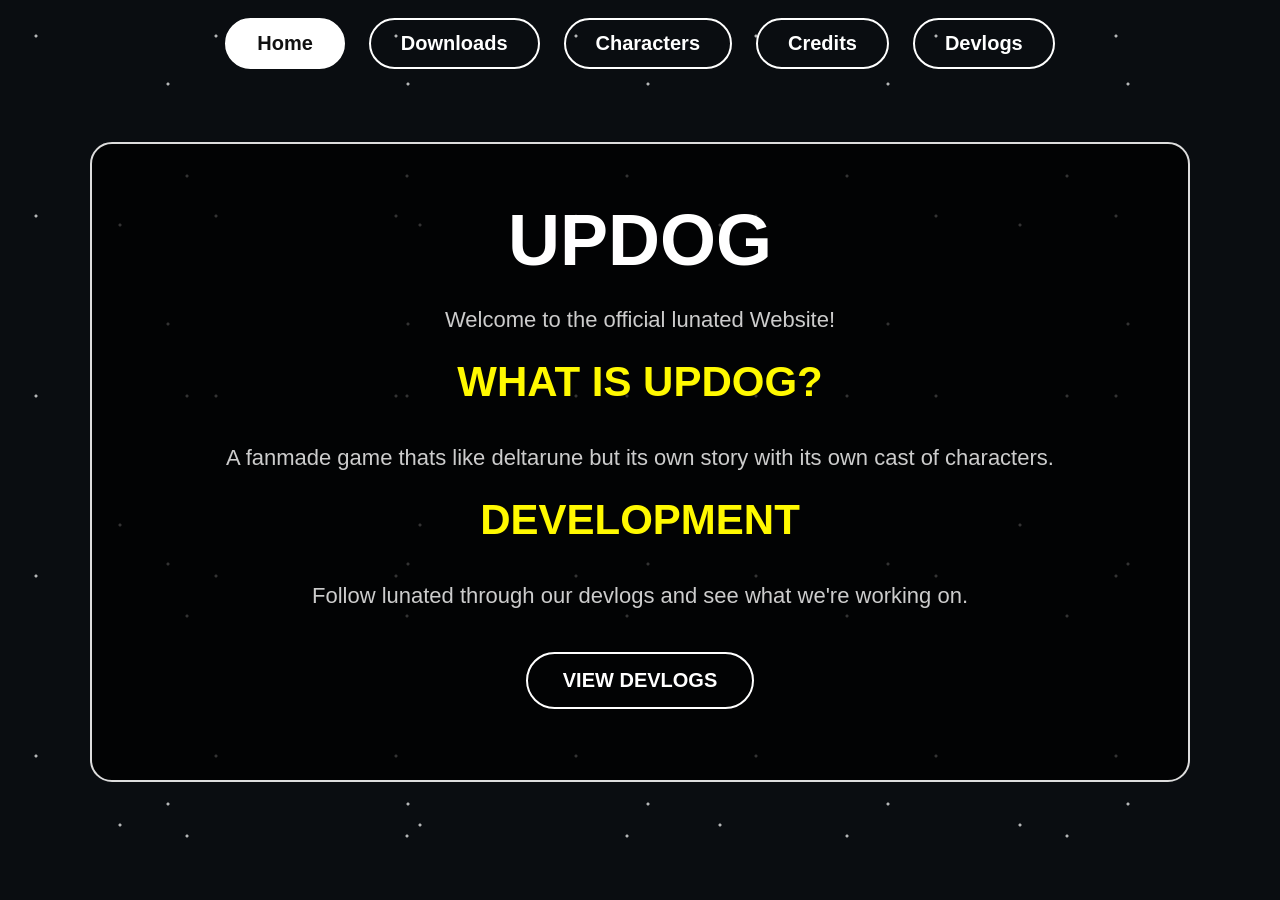
==== index.html @ 2fd17ef3 "Add files via upload" ====
<!DOCTYPE html>
<html lang="en">
<head>
    <meta charset="UTF-8">
    <meta name="viewport" content="width=device-width, initial-scale=1.0">

    <title>UPDOG</title>

    <link rel="stylesheet" href="style.css">
</head>

<body>

<nav>
    <a href="index.html" class="active">Home</a>
    <a href="downloads.html">Downloads</a>
    <a href="characters.html">Characters</a>
    <a href="credits.html">Credits</a>
    <a href="devlogs.html">Devlogs</a>
</nav>

<main class="container">

    <h1>UPDOG</h1>

    <p class="subtitle">
        Welcome to the official lunated Website!
    </p>

    <h2>WHAT IS UPDOG?</h2>

    <p class="subtitle">
        A fanmade game thats like deltarune but its own story with its own cast of characters.
    </p>

    <h2>DEVELOPMENT</h2>

    <p class="subtitle">
        Follow lunated through our devlogs
        and see what we're working on.
    </p>

    <p style="text-align:center; margin-top:40px;">
        <a href="devlogs.html" class="big-button">
            VIEW DEVLOGS
        </a>
    </p>

</main>

</body>
</html>
---- style.css ----
* {
    box-sizing: border-box;
}

body {
    margin: 0;
    font-family: Arial, Helvetica, sans-serif;
    background: #0b0e12;
    color: white;
    min-height: 100vh;
}

body::before {
    content: "";
    position: fixed;
    inset: 0;
    z-index: -1;
    background:
        radial-gradient(circle at 20% 20%, #ffffff 0 1px, transparent 2px),
        radial-gradient(circle at 70% 35%, #ffffff 0 1px, transparent 2px),
        radial-gradient(circle at 40% 75%, #ffffff 0 1px, transparent 2px),
        radial-gradient(circle at 85% 80%, #ffffff 0 1px, transparent 2px),
        #0b0e12;
    background-size: 180px 180px, 240px 240px, 300px 300px, 220px 220px;
    opacity: 0.7;
}

nav {
    display: flex;
    justify-content: center;
    align-items: center;
    gap: 24px;
    padding: 18px 15px;
    flex-wrap: wrap;
}

nav a {
    color: white;
    text-decoration: none;
    font-size: 20px;
    font-weight: bold;
    border: 2px solid white;
    border-radius: 40px;
    padding: 12px 30px;
    transition: 0.2s;
}

nav a:hover,
nav a.active {
    background: white;
    color: #111;
}

.container {
    width: min(1100px, 94%);
    margin: 55px auto;
    padding: 55px;
    border: 2px solid #ddd;
    border-radius: 22px;
    background: rgba(0, 0, 0, 0.72);
}

h1 {
    text-align: center;
    font-size: clamp(42px, 7vw, 72px);
    margin: 0 0 20px;
}

h2 {
    color: #fff900;
    text-align: center;
    font-size: 42px;
    margin-top: 20px;
}

.subtitle {
    text-align: center;
    color: #ccc;
    font-size: 22px;
    line-height: 1.5;
}

.devlogs-title {
    font-size: 64px;
    text-align: center;
    font-weight: normal;
    margin: 40px 0;
}

.devlog-card {
    display: flex;
    align-items: center;
    gap: 35px;
    padding: 30px;
    margin: 25px 0;
    border: 3px solid #ddd;
    border-radius: 22px;
    background: rgba(35, 45, 40, 0.85);
    text-decoration: none;
    color: white;
    transition: transform 0.2s, background 0.2s;
}

.devlog-card:hover {
    transform: translateY(-4px);
    background: rgba(50, 60, 55, 0.95);
}

.devlog-card img {
    width: 250px;
    height: 200px;
    object-fit: cover;
    border-radius: 15px;
}

.devlog-info {
    flex: 1;
}

.devlog-info h3 {
    font-size: 38px;
    margin: 0 0 10px;
}

.devlog-info .date {
    font-size: 15px;
    font-weight: bold;
}

.devlog-info p {
    color: #aaa;
    font-size: 20px;
    line-height: 1.5;
}

.divider {
    border: 0;
    border-top: 2px solid #ddd;
    margin: 20px 0;
}

.empty {
    text-align: center;
    margin-top: 90px;
}

.empty h3 {
    font-size: 28px;
}

.empty p {
    color: #ddd;
    font-size: 18px;
}

@media (max-width: 700px) {
    .container {
        padding: 30px 18px;
    }

    nav {
        gap: 8px;
    }

    nav a {
        font-size: 16px;
        padding: 9px 17px;
    }

    .devlog-card {
        flex-direction: column;
        text-align: center;
    }

    .devlog-card img {
        width: 100%;
        max-width: 300px;
    }
}
.big-button {
    display: inline-block;
    color: white;
    text-decoration: none;
    border: 2px solid white;
    border-radius: 40px;
    padding: 15px 35px;
    font-size: 20px;
    font-weight: bold;
    transition: 0.2s;
}

.big-button:hover {
    background: white;
    color: #111;
}
.devlog-article {
    max-width: 850px;
    margin: 40px auto;
}

.devlog-article h2 {
    color: #ffff00;
    text-align: left;
    font-size: 35px;
    margin-top: 45px;
}

.devlog-article p {
    color: #ccc;
    font-size: 20px;
    line-height: 1.7;
}

.back-button {
    text-align: center;
    margin-top: 60px;
}

.back-button a {
    display: inline-block;
    color: white;
    text-decoration: none;
    border: 2px solid white;
    border-radius: 40px;
    padding: 13px 28px;
    font-weight: bold;
    transition: 0.2s;
}

.back-button a:hover {
    background: white;
    color: #111;
}
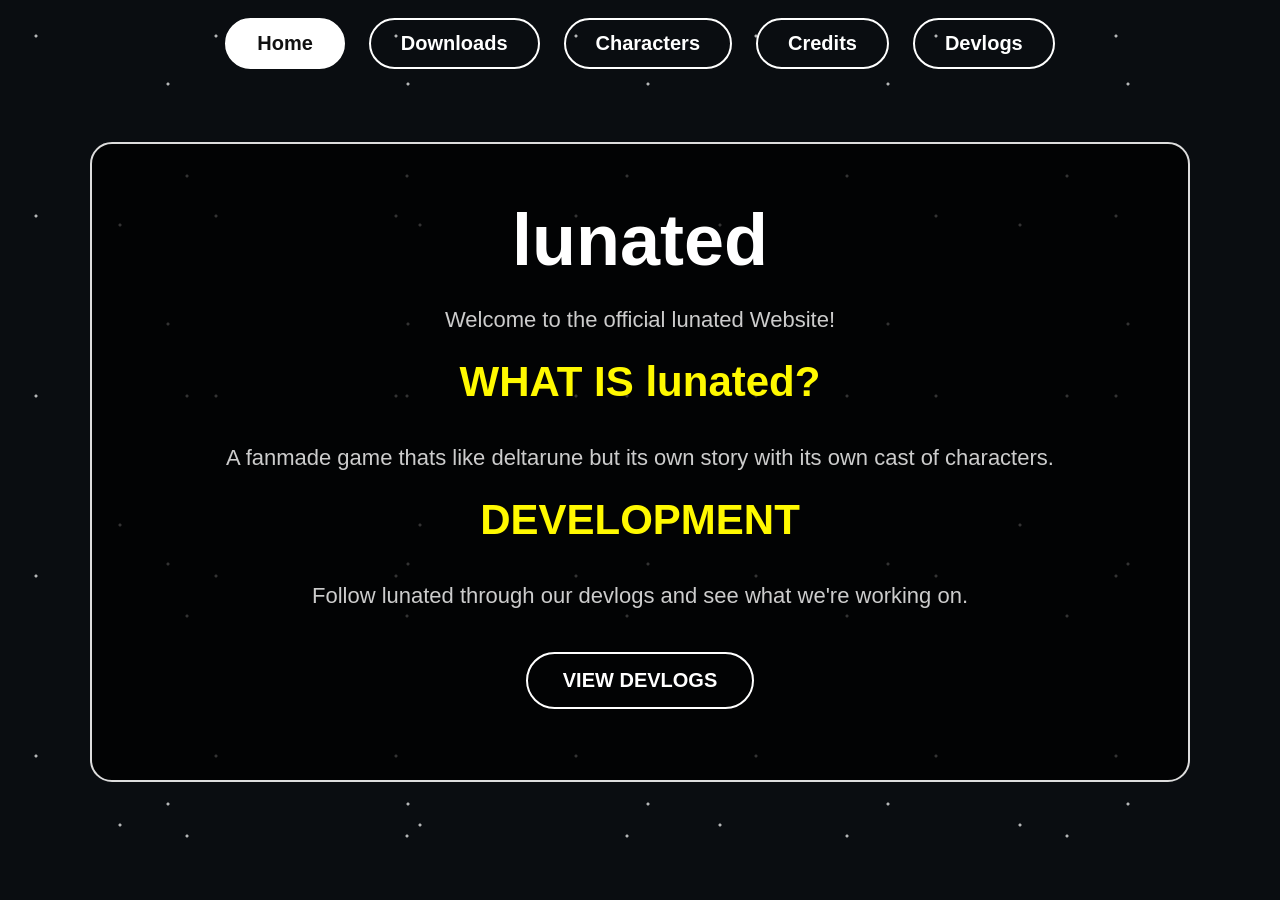
==== commit dbb7bece: "Add files via upload" ====
--- a/index.html
+++ b/index.html
@@ -21,13 +21,13 @@
 
 <main class="container">
 
-    <h1>UPDOG</h1>
+    <h1>lunated</h1>
 
     <p class="subtitle">
         Welcome to the official lunated Website!
     </p>
 
-    <h2>WHAT IS UPDOG?</h2>
+    <h2>WHAT IS lunated?</h2>
 
     <p class="subtitle">
         A fanmade game thats like deltarune but its own story with its own cast of characters.
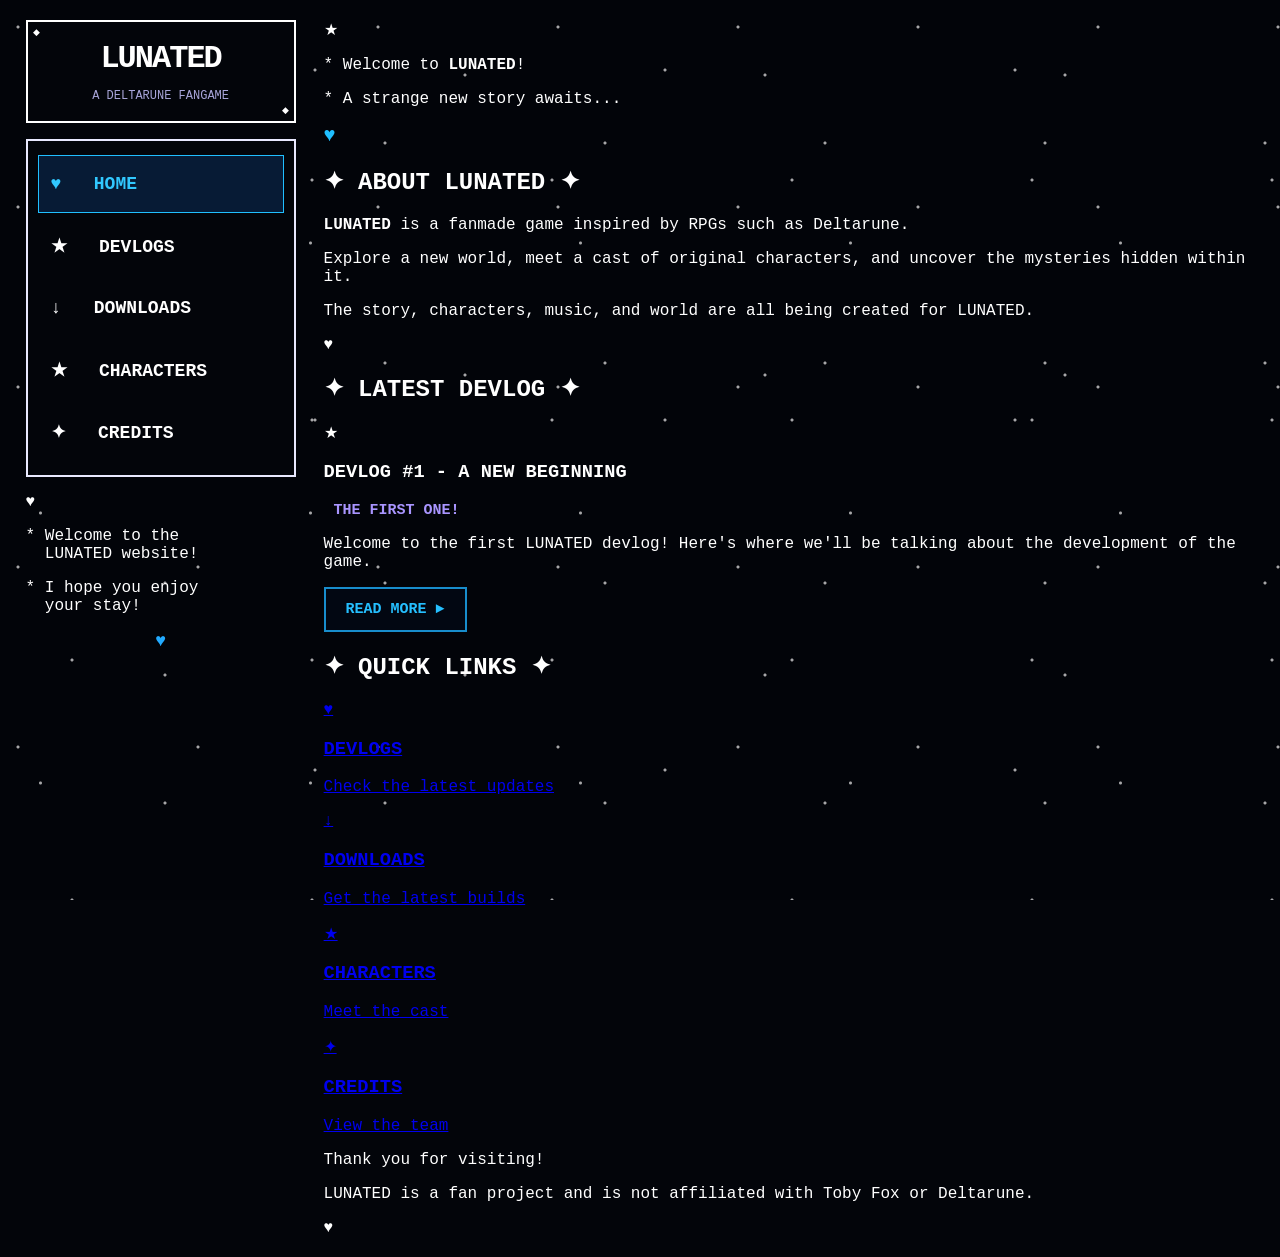
==== commit 073461bb: "Add files via upload" ====
--- a/index.html
+++ b/index.html
@@ -4,49 +4,225 @@
     <meta charset="UTF-8">
     <meta name="viewport" content="width=device-width, initial-scale=1.0">
 
-    <title>UPDOG</title>
+    <title>LUNATED</title>
 
     <link rel="stylesheet" href="style.css">
 </head>
 
 <body>
 
-<nav>
-    <a href="index.html" class="active">Home</a>
-    <a href="downloads.html">Downloads</a>
-    <a href="characters.html">Characters</a>
-    <a href="credits.html">Credits</a>
-    <a href="devlogs.html">Devlogs</a>
-</nav>
-
-<main class="container">
-
-    <h1>lunated</h1>
-
-    <p class="subtitle">
-        Welcome to the official lunated Website!
-    </p>
-
-    <h2>WHAT IS lunated?</h2>
-
-    <p class="subtitle">
-        A fanmade game thats like deltarune but its own story with its own cast of characters.
-    </p>
-
-    <h2>DEVELOPMENT</h2>
-
-    <p class="subtitle">
-        Follow lunated through our devlogs
-        and see what we're working on.
-    </p>
-
-    <p style="text-align:center; margin-top:40px;">
-        <a href="devlogs.html" class="big-button">
-            VIEW DEVLOGS
-        </a>
-    </p>
-
-</main>
+<div class="site-layout">
+
+    <!-- LEFT SIDEBAR -->
+    <aside class="sidebar">
+
+        <div class="logo-box">
+            <h1>LUNATED</h1>
+            <p>A DELTARUNE FANGAME</p>
+        </div>
+
+        <nav class="side-nav">
+
+            <a href="index.html" class="active">
+                ♥ &nbsp; HOME
+            </a>
+
+            <a href="devlogs.html">
+                ★ &nbsp; DEVLOGS
+            </a>
+
+            <a href="downloads.html">
+                ↓ &nbsp; DOWNLOADS
+            </a>
+
+            <a href="characters.html">
+                ★ &nbsp; CHARACTERS
+            </a>
+
+            <a href="credits.html">
+                ✦ &nbsp; CREDITS
+            </a>
+
+        </nav>
+
+        <!-- SMALL MESSAGE BOX -->
+        <div class="sidebar-message">
+            <div class="message-symbol">♥</div>
+
+            <p>
+                * Welcome to the<br>
+                &nbsp;&nbsp;LUNATED website!
+            </p>
+
+            <p>
+                * I hope you enjoy<br>
+                &nbsp;&nbsp;your stay!
+            </p>
+
+            <div class="heart">♥</div>
+        </div>
+
+    </aside>
+
+
+    <!-- MAIN CONTENT -->
+    <main class="content">
+
+        <!-- DIALOGUE BOX -->
+        <section class="dialogue-box">
+
+            <div class="dialogue-character">
+                <!-- You can put a character image here later -->
+                <span>★</span>
+            </div>
+
+            <div class="dialogue-text">
+                <p>
+                    * Welcome to <strong>LUNATED</strong>!
+                </p>
+
+                <p>
+                    * A strange new story awaits...
+                </p>
+
+                <span class="blue-heart">♥</span>
+            </div>
+
+        </section>
+
+
+        <!-- ABOUT -->
+        <section class="panel">
+
+            <h2>✦ ABOUT LUNATED ✦</h2>
+
+            <div class="panel-line"></div>
+
+            <div class="about-content">
+
+                <div class="about-text">
+
+                    <p>
+                        <strong>LUNATED</strong> is a fanmade game
+                        inspired by RPGs such as Deltarune.
+                    </p>
+
+                    <p>
+                        Explore a new world, meet a cast of
+                        original characters, and uncover the
+                        mysteries hidden within it.
+                    </p>
+
+                    <p>
+                        The story, characters, music, and
+                        world are all being created for LUNATED.
+                    </p>
+
+                </div>
+
+                <div class="about-placeholder">
+                    ♥
+                </div>
+
+            </div>
+
+        </section>
+
+
+        <!-- LATEST DEVLOG -->
+        <section class="panel">
+
+            <h2>✦ LATEST DEVLOG ✦</h2>
+
+            <div class="panel-line"></div>
+
+            <div class="devlog-card">
+
+                <div class="devlog-image">
+                    <!-- Put a devlog image here later -->
+                    <span>★</span>
+                </div>
+
+                <div class="devlog-info">
+
+                    <h3>DEVLOG #1 - A NEW BEGINNING</h3>
+
+                    <p class="date">
+                        THE FIRST ONE!
+                    </p>
+
+                    <p>
+                        Welcome to the first LUNATED devlog!
+                        Here's where we'll be talking about
+                        the development of the game.
+                    </p>
+
+                    <a href="devlog1.html" class="pixel-button">
+                        READ MORE ►
+                    </a>
+
+                </div>
+
+            </div>
+
+        </section>
+
+
+        <!-- QUICK LINKS -->
+        <section class="panel">
+
+            <h2>✦ QUICK LINKS ✦</h2>
+
+            <div class="panel-line"></div>
+
+            <div class="quick-links">
+
+                <a href="devlogs.html" class="quick-card">
+                    <span>♥</span>
+                    <h3>DEVLOGS</h3>
+                    <p>Check the latest updates</p>
+                </a>
+
+                <a href="downloads.html" class="quick-card">
+                    <span>↓</span>
+                    <h3>DOWNLOADS</h3>
+                    <p>Get the latest builds</p>
+                </a>
+
+                <a href="characters.html" class="quick-card">
+                    <span>★</span>
+                    <h3>CHARACTERS</h3>
+                    <p>Meet the cast</p>
+                </a>
+
+                <a href="credits.html" class="quick-card">
+                    <span>✦</span>
+                    <h3>CREDITS</h3>
+                    <p>View the team</p>
+                </a>
+
+            </div>
+
+        </section>
+
+
+        <!-- FOOTER -->
+        <footer>
+
+            <p>Thank you for visiting!</p>
+
+            <p class="small-text">
+                LUNATED is a fan project and is not affiliated
+                with Toby Fox or Deltarune.
+            </p>
+
+            <span>♥</span>
+
+        </footer>
+
+    </main>
+
+</div>
 
 </body>
 </html>
--- a/style.css
+++ b/style.css
@@ -1,233 +1,755 @@
+/* =========================================
+   BASIC RESET
+========================================= */
+
 * {
     box-sizing: border-box;
 }
 
+html {
+    scroll-behavior: smooth;
+}
+
 body {
     margin: 0;
-    font-family: Arial, Helvetica, sans-serif;
-    background: #0b0e12;
-    color: white;
+    background: #03050a;
+    color: #ffffff;
+    font-family: "Courier New", monospace;
     min-height: 100vh;
 }
+
+
+/* =========================================
+   STAR BACKGROUND
+========================================= */
 
 body::before {
     content: "";
+
     position: fixed;
+
     inset: 0;
-    z-index: -1;
+
+    z-index: -5;
+
     background:
-        radial-gradient(circle at 20% 20%, #ffffff 0 1px, transparent 2px),
-        radial-gradient(circle at 70% 35%, #ffffff 0 1px, transparent 2px),
-        radial-gradient(circle at 40% 75%, #ffffff 0 1px, transparent 2px),
-        radial-gradient(circle at 85% 80%, #ffffff 0 1px, transparent 2px),
-        #0b0e12;
-    background-size: 180px 180px, 240px 240px, 300px 300px, 220px 220px;
-    opacity: 0.7;
-}
-
-nav {
+        radial-gradient(circle at 10% 15%, #ffffff 0 1px, transparent 2px),
+        radial-gradient(circle at 30% 75%, #ffffff 0 1px, transparent 2px),
+        radial-gradient(circle at 55% 25%, #ffffff 0 1px, transparent 2px),
+        radial-gradient(circle at 75% 65%, #ffffff 0 1px, transparent 2px),
+        radial-gradient(circle at 90% 20%, #ffffff 0 1px, transparent 2px),
+        radial-gradient(circle at 15% 90%, #ffffff 0 1px, transparent 2px),
+        #03050a;
+
+    background-size:
+        180px 180px,
+        240px 240px,
+        300px 300px,
+        220px 220px,
+        350px 350px,
+        270px 270px;
+
+    opacity: 0.65;
+}
+
+
+/* =========================================
+   PAGE LAYOUT
+========================================= */
+
+.site-layout {
+    width: min(1400px, 96%);
+    margin: 20px auto;
+
+    display: grid;
+
+    grid-template-columns: 270px 1fr;
+
+    gap: 28px;
+}
+
+
+/* =========================================
+   PIXEL BORDER SYSTEM
+========================================= */
+
+.pixel-panel {
+    position: relative;
+
+    border: 2px solid #e9e9ff;
+
+    background:
+        rgba(2, 4, 10, 0.96);
+
+    box-shadow:
+        0 0 0 2px #101b3b,
+        inset 0 0 0 1px #111a31;
+}
+
+
+/* Pixel corner decorations */
+
+.pixel-panel::before,
+.pixel-panel::after {
+    content: "◆";
+
+    position: absolute;
+
+    color: #e9e9ff;
+
+    font-size: 11px;
+
+    line-height: 1;
+
+    background: #03050a;
+
+    padding: 3px;
+
+    z-index: 2;
+}
+
+.pixel-panel::before {
+    top: -8px;
+    left: -8px;
+}
+
+.pixel-panel::after {
+    top: -8px;
+    right: -8px;
+}
+
+
+/* =========================================
+   SIDEBAR
+========================================= */
+
+.sidebar {
+    width: 100%;
+}
+
+
+/* =========================================
+   LOGO
+========================================= */
+
+.logo-box {
+    border: 2px solid white;
+
+    padding: 18px 12px;
+
+    text-align: center;
+
+    background: #03050a;
+
+    margin-bottom: 16px;
+
+    position: relative;
+}
+
+.logo-box::before,
+.logo-box::after {
+    content: "◆";
+
+    position: absolute;
+
+    color: white;
+
+    font-size: 9px;
+}
+
+.logo-box::before {
+    left: 5px;
+    top: 5px;
+}
+
+.logo-box::after {
+    right: 5px;
+    bottom: 5px;
+}
+
+.logo-box h1 {
+    margin: 0;
+
+    font-family: "Courier New", monospace;
+
+    font-size: 32px;
+
+    font-weight: 900;
+
+    letter-spacing: -2px;
+}
+
+.logo-box h1 span {
+    color: #ff285a;
+}
+
+.logo-box p {
+    margin: 12px 0 0;
+
+    font-size: 12px;
+
+    color: #a8a5d9;
+}
+
+
+/* =========================================
+   SIDEBAR NAVIGATION
+========================================= */
+
+.side-nav {
+    border: 2px solid #e9e9ff;
+
+    background: #03050a;
+
+    padding: 10px;
+
+    margin-bottom: 16px;
+}
+
+.side-nav a {
     display: flex;
-    justify-content: center;
+
     align-items: center;
-    gap: 24px;
-    padding: 18px 15px;
-    flex-wrap: wrap;
-}
-
-nav a {
+
+    gap: 15px;
+
+    min-height: 58px;
+
+    padding: 10px 12px;
+
+    margin: 4px 0;
+
     color: white;
+
     text-decoration: none;
+
+    font-weight: bold;
+
+    font-size: 18px;
+
+    border: 1px solid transparent;
+
+    position: relative;
+
+    transition: 0.15s;
+}
+
+.side-nav a:hover {
+    border-color: #20bfff;
+
+    background: #07152b;
+
+    color: #31c8ff;
+}
+
+.side-nav a.active {
+    border: 1px solid #20bfff;
+
+    background: #071b35;
+
+    color: #31c8ff;
+}
+
+.nav-icon {
+    width: 25px;
+
+    text-align: center;
+
     font-size: 20px;
+}
+
+.arrow {
+    margin-left: auto;
+
+    color: #31c8ff;
+
+    font-size: 27px;
+}
+
+
+/* =========================================
+   SIDEBAR BOXES
+========================================= */
+
+.side-box {
+    position: relative;
+
+    border: 2px solid #a9a9c9;
+
+    background: #03050a;
+
+    padding: 25px 18px;
+
+    margin-bottom: 18px;
+
+    line-height: 1.8;
+
+    color: #ddd;
+}
+
+.side-box::before,
+.side-box::after {
+    content: "✦";
+
+    position: absolute;
+
+    color: #aaaaff;
+}
+
+.side-box::before {
+    top: 7px;
+    left: 7px;
+}
+
+.side-box::after {
+    bottom: 7px;
+    right: 7px;
+}
+
+.side-box strong {
+    color: #26c7ff;
+}
+
+.heart {
+    text-align: center;
+
+    color: #22aaff;
+
+    font-size: 18px;
+
+    margin-top: 12px;
+}
+
+.development-box {
+    text-align: center;
+}
+
+.development-box h3 {
+    color: #b999ff;
+
+    font-size: 16px;
+
+    line-height: 1.7;
+
+    margin: 10px 0;
+}
+
+.side-sparkle {
+    color: #765bff;
+
+    font-size: 24px;
+}
+
+
+/* =========================================
+   MAIN DEVLOG AREA
+========================================= */
+
+.devlog-page {
+    min-width: 0;
+}
+
+
+/* =========================================
+   DEVLOG HEADER
+========================================= */
+
+.devlog-header {
+    text-align: center;
+
+    padding: 28px 50px 25px;
+
+    margin-bottom: 22px;
+}
+
+.header-decoration {
+    color: #25bfff;
+
+    font-size: 24px;
+
+    margin-bottom: 5px;
+}
+
+.devlog-header h1 {
+    margin: 0;
+
+    color: #31c8ff;
+
+    font-size: clamp(25px, 3vw, 42px);
+
+    letter-spacing: 1px;
+
     font-weight: bold;
-    border: 2px solid white;
-    border-radius: 40px;
-    padding: 12px 30px;
-    transition: 0.2s;
-}
-
-nav a:hover,
-nav a.active {
-    background: white;
-    color: #111;
-}
-
-.container {
-    width: min(1100px, 94%);
-    margin: 55px auto;
-    padding: 55px;
-    border: 2px solid #ddd;
-    border-radius: 22px;
-    background: rgba(0, 0, 0, 0.72);
-}
-
-h1 {
+}
+
+.header-line {
+    color: #20bfff;
+
+    font-size: 22px;
+
+    margin: 12px auto;
+
+    border-top: 2px solid #20bfff;
+
+    max-width: 600px;
+
+    padding-top: 4px;
+}
+
+.date {
+    color: #a995ff;
+
+    font-size: 15px;
+
+    font-weight: bold;
+
+    margin: 10px;
+}
+
+.intro {
+    color: #ddd;
+
+    font-size: 17px;
+
+    line-height: 1.7;
+
+    margin: 4px 0;
+}
+
+.intro strong {
+    color: white;
+}
+
+.blue-heart {
+    color: #20bfff;
+
+    margin-top: 12px;
+
+    font-size: 20px;
+}
+
+
+/* =========================================
+   MAIN CONTENT PANEL
+========================================= */
+
+.devlog-content {
+    padding: 20px 25px 10px;
+}
+
+
+/* =========================================
+   EACH DEVLOG SECTION
+========================================= */
+
+.devlog-section {
+    display: grid;
+
+    grid-template-columns: minmax(280px, 48%) 1fr;
+
+    align-items: center;
+
+    gap: 30px;
+
+    padding: 20px 15px 28px;
+
+    border-bottom: 1px dashed #3b4e76;
+
+    position: relative;
+}
+
+.devlog-section:last-of-type {
+    border-bottom: none;
+}
+
+
+/* Small diamond between sections */
+
+.devlog-section::after {
+    content: "◆";
+
+    position: absolute;
+
+    bottom: -8px;
+
+    left: 50%;
+
+    transform: translateX(-50%);
+
+    color: #679aff;
+
+    background: #03050a;
+
+    padding: 0 12px;
+
+    font-size: 12px;
+}
+
+
+/* =========================================
+   IMAGE FRAME
+========================================= */
+
+.section-image {
+    position: relative;
+
+    border: 2px solid #eeeeff;
+
+    background: #02040b;
+
+    padding: 5px;
+
+    min-width: 0;
+}
+
+
+/* Pixel corners */
+
+.section-image::before,
+.section-image::after {
+    content: "◆";
+
+    position: absolute;
+
+    color: white;
+
+    font-size: 8px;
+
+    background: #02040b;
+
+    padding: 2px;
+
+    z-index: 3;
+}
+
+.section-image::before {
+    top: -7px;
+    left: -7px;
+}
+
+.section-image::after {
+    bottom: -7px;
+    right: -7px;
+}
+
+.section-image img {
+    display: block;
+
+    width: 100%;
+
+    height: auto;
+
+    min-height: 160px;
+
+    object-fit: cover;
+
+    image-rendering: pixelated;
+
+    background: #080b16;
+}
+
+
+/* =========================================
+   TEXT
+========================================= */
+
+.section-text h2 {
+    margin: 0 0 18px;
+
+    color: #25bfff;
+
+    font-size: clamp(21px, 2vw, 30px);
+
+    line-height: 1.3;
+}
+
+.section-text p {
+    color: #ddd;
+
+    font-size: 17px;
+
+    line-height: 1.7;
+
+    margin: 7px 0;
+}
+
+
+/* =========================================
+   BOTTOM NAVIGATION
+========================================= */
+
+.devlog-navigation {
+    display: flex;
+
+    justify-content: space-between;
+
+    gap: 20px;
+
+    margin-top: 20px;
+
+    padding-top: 20px;
+
+    border-top: 2px solid #26375a;
+}
+
+.pixel-button {
+    display: inline-block;
+
+    color: #25bfff;
+
+    border: 2px solid #188dcc;
+
+    background: #020712;
+
+    padding: 12px 20px;
+
+    text-decoration: none;
+
+    font-weight: bold;
+
+    font-size: 15px;
+
+    transition: 0.15s;
+}
+
+.pixel-button:hover {
+    color: white;
+
+    background: #0a3151;
+
+    border-color: white;
+}
+
+.bottom-heart {
     text-align: center;
-    font-size: clamp(42px, 7vw, 72px);
-    margin: 0 0 20px;
-}
-
-h2 {
-    color: #fff900;
+
+    color: #20bfff;
+
+    padding: 15px 0 5px;
+
+    font-size: 20px;
+}
+
+
+/* =========================================
+   RESPONSIVE
+========================================= */
+
+@media (max-width: 900px) {
+
+    .site-layout {
+        grid-template-columns: 1fr;
+    }
+
+    .sidebar {
+        max-width: 700px;
+
+        margin: auto;
+    }
+
+    .devlog-section {
+        grid-template-columns: 1fr;
+
+        text-align: center;
+    }
+
+    .section-image {
+        max-width: 650px;
+
+        width: 100%;
+
+        margin: auto;
+    }
+
+    .section-text h2 {
+        text-align: center;
+    }
+
+    .devlog-header {
+        padding: 25px 20px;
+    }
+
+}
+
+
+@media (max-width: 600px) {
+
+    .site-layout {
+        width: 94%;
+
+        margin: 10px auto;
+    }
+
+    .devlog-content {
+        padding: 12px;
+    }
+
+    .devlog-header h1 {
+        font-size: 23px;
+    }
+
+    .intro {
+        font-size: 15px;
+    }
+
+    .section-text p {
+        font-size: 15px;
+    }
+
+    .devlog-navigation {
+        flex-direction: column;
+    }
+
+    .pixel-button {
+        text-align: center;
+
+        width: 100%;
+    }
+
+}
+.devlog-date {
     text-align: center;
-    font-size: 42px;
-    margin-top: 20px;
-}
-
-.subtitle {
+    color: #fff;
+    font-size: 16px;
+    font-weight: bold;
+    letter-spacing: 1px;
+}
+
+.devlog-article {
+    max-width: 900px;
+    margin: 0 auto;
+}
+
+.devlog-article h1 {
+    font-size: 64px;
+    margin-bottom: 10px;
+}
+
+.devlog-article h2 {
+    margin-top: 55px;
+}
+
+.devlog-article p {
     text-align: center;
     color: #ccc;
-    font-size: 22px;
-    line-height: 1.5;
-}
-
-.devlogs-title {
-    font-size: 64px;
-    text-align: center;
-    font-weight: normal;
-    margin: 40px 0;
-}
-
-.devlog-card {
-    display: flex;
-    align-items: center;
-    gap: 35px;
-    padding: 30px;
-    margin: 25px 0;
-    border: 3px solid #ddd;
-    border-radius: 22px;
-    background: rgba(35, 45, 40, 0.85);
-    text-decoration: none;
-    color: white;
-    transition: transform 0.2s, background 0.2s;
-}
-
-.devlog-card:hover {
-    transform: translateY(-4px);
-    background: rgba(50, 60, 55, 0.95);
-}
-
-.devlog-card img {
-    width: 250px;
-    height: 200px;
-    object-fit: cover;
-    border-radius: 15px;
-}
-
-.devlog-info {
-    flex: 1;
-}
-
-.devlog-info h3 {
-    font-size: 38px;
-    margin: 0 0 10px;
-}
-
-.devlog-info .date {
-    font-size: 15px;
-    font-weight: bold;
-}
-
-.devlog-info p {
-    color: #aaa;
-    font-size: 20px;
-    line-height: 1.5;
-}
-
-.divider {
-    border: 0;
-    border-top: 2px solid #ddd;
-    margin: 20px 0;
-}
-
-.empty {
-    text-align: center;
-    margin-top: 90px;
-}
-
-.empty h3 {
-    font-size: 28px;
-}
-
-.empty p {
-    color: #ddd;
-    font-size: 18px;
-}
-
-@media (max-width: 700px) {
-    .container {
-        padding: 30px 18px;
-    }
-
-    nav {
-        gap: 8px;
-    }
-
-    nav a {
-        font-size: 16px;
-        padding: 9px 17px;
-    }
-
-    .devlog-card {
-        flex-direction: column;
-        text-align: center;
-    }
-
-    .devlog-card img {
-        width: 100%;
-        max-width: 300px;
-    }
-}
-.big-button {
-    display: inline-block;
-    color: white;
-    text-decoration: none;
-    border: 2px solid white;
-    border-radius: 40px;
-    padding: 15px 35px;
-    font-size: 20px;
-    font-weight: bold;
+    font-size: 21px;
+    line-height: 1.7;
+}
+
+.devlog-screenshot {
+    display: block;
+    width: 100%;
+    max-width: 900px;
+    height: auto;
+    margin: 30px auto 55px;
+
+    border: 4px solid white;
+    border-radius: 0;
+
+    image-rendering: auto;
+}
+
+.devlog-screenshot:hover {
+    transform: scale(1.01);
     transition: 0.2s;
-}
-
-.big-button:hover {
-    background: white;
-    color: #111;
-}
-.devlog-article {
-    max-width: 850px;
-    margin: 40px auto;
-}
-
-.devlog-article h2 {
-    color: #ffff00;
-    text-align: left;
-    font-size: 35px;
-    margin-top: 45px;
-}
-
-.devlog-article p {
-    color: #ccc;
-    font-size: 20px;
-    line-height: 1.7;
-}
-
-.back-button {
-    text-align: center;
-    margin-top: 60px;
-}
-
-.back-button a {
-    display: inline-block;
-    color: white;
-    text-decoration: none;
-    border: 2px solid white;
-    border-radius: 40px;
-    padding: 13px 28px;
-    font-weight: bold;
-    transition: 0.2s;
-}
-
-.back-button a:hover {
-    background: white;
-    color: #111;
 }
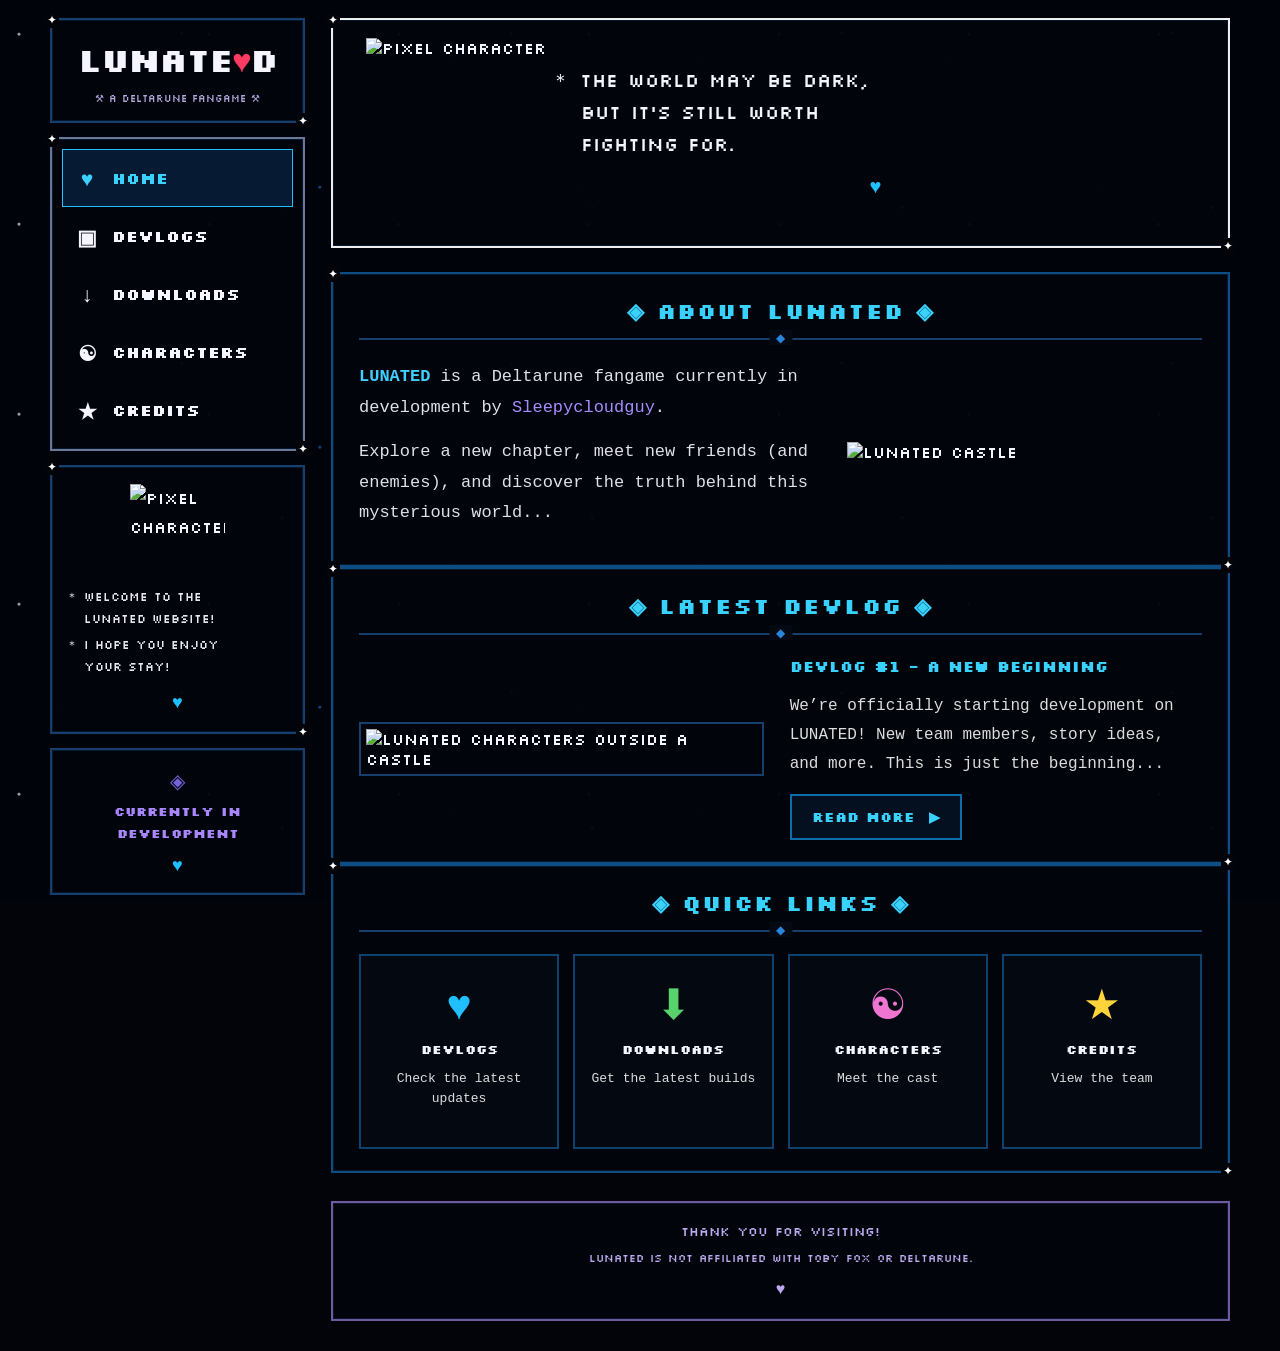
==== commit 0ed6b17e: "Add files via upload" ====
--- a/index.html
+++ b/index.html
@@ -1,228 +1,19 @@
-<!DOCTYPE html>
-<html lang="en">
-<head>
-    <meta charset="UTF-8">
-    <meta name="viewport" content="width=device-width, initial-scale=1.0">
-
-    <title>LUNATED</title>
-
-    <link rel="stylesheet" href="style.css">
-</head>
-
-<body>
-
-<div class="site-layout">
-
-    <!-- LEFT SIDEBAR -->
-    <aside class="sidebar">
-
-        <div class="logo-box">
-            <h1>LUNATED</h1>
-            <p>A DELTARUNE FANGAME</p>
-        </div>
-
-        <nav class="side-nav">
-
-            <a href="index.html" class="active">
-                ♥ &nbsp; HOME
-            </a>
-
-            <a href="devlogs.html">
-                ★ &nbsp; DEVLOGS
-            </a>
-
-            <a href="downloads.html">
-                ↓ &nbsp; DOWNLOADS
-            </a>
-
-            <a href="characters.html">
-                ★ &nbsp; CHARACTERS
-            </a>
-
-            <a href="credits.html">
-                ✦ &nbsp; CREDITS
-            </a>
-
-        </nav>
-
-        <!-- SMALL MESSAGE BOX -->
-        <div class="sidebar-message">
-            <div class="message-symbol">♥</div>
-
-            <p>
-                * Welcome to the<br>
-                &nbsp;&nbsp;LUNATED website!
-            </p>
-
-            <p>
-                * I hope you enjoy<br>
-                &nbsp;&nbsp;your stay!
-            </p>
-
-            <div class="heart">♥</div>
-        </div>
-
-    </aside>
-
-
-    <!-- MAIN CONTENT -->
-    <main class="content">
-
-        <!-- DIALOGUE BOX -->
-        <section class="dialogue-box">
-
-            <div class="dialogue-character">
-                <!-- You can put a character image here later -->
-                <span>★</span>
-            </div>
-
-            <div class="dialogue-text">
-                <p>
-                    * Welcome to <strong>LUNATED</strong>!
-                </p>
-
-                <p>
-                    * A strange new story awaits...
-                </p>
-
-                <span class="blue-heart">♥</span>
-            </div>
-
-        </section>
-
-
-        <!-- ABOUT -->
-        <section class="panel">
-
-            <h2>✦ ABOUT LUNATED ✦</h2>
-
-            <div class="panel-line"></div>
-
-            <div class="about-content">
-
-                <div class="about-text">
-
-                    <p>
-                        <strong>LUNATED</strong> is a fanmade game
-                        inspired by RPGs such as Deltarune.
-                    </p>
-
-                    <p>
-                        Explore a new world, meet a cast of
-                        original characters, and uncover the
-                        mysteries hidden within it.
-                    </p>
-
-                    <p>
-                        The story, characters, music, and
-                        world are all being created for LUNATED.
-                    </p>
-
-                </div>
-
-                <div class="about-placeholder">
-                    ♥
-                </div>
-
-            </div>
-
-        </section>
-
-
-        <!-- LATEST DEVLOG -->
-        <section class="panel">
-
-            <h2>✦ LATEST DEVLOG ✦</h2>
-
-            <div class="panel-line"></div>
-
-            <div class="devlog-card">
-
-                <div class="devlog-image">
-                    <!-- Put a devlog image here later -->
-                    <span>★</span>
-                </div>
-
-                <div class="devlog-info">
-
-                    <h3>DEVLOG #1 - A NEW BEGINNING</h3>
-
-                    <p class="date">
-                        THE FIRST ONE!
-                    </p>
-
-                    <p>
-                        Welcome to the first LUNATED devlog!
-                        Here's where we'll be talking about
-                        the development of the game.
-                    </p>
-
-                    <a href="devlog1.html" class="pixel-button">
-                        READ MORE ►
-                    </a>
-
-                </div>
-
-            </div>
-
-        </section>
-
-
-        <!-- QUICK LINKS -->
-        <section class="panel">
-
-            <h2>✦ QUICK LINKS ✦</h2>
-
-            <div class="panel-line"></div>
-
-            <div class="quick-links">
-
-                <a href="devlogs.html" class="quick-card">
-                    <span>♥</span>
-                    <h3>DEVLOGS</h3>
-                    <p>Check the latest updates</p>
-                </a>
-
-                <a href="downloads.html" class="quick-card">
-                    <span>↓</span>
-                    <h3>DOWNLOADS</h3>
-                    <p>Get the latest builds</p>
-                </a>
-
-                <a href="characters.html" class="quick-card">
-                    <span>★</span>
-                    <h3>CHARACTERS</h3>
-                    <p>Meet the cast</p>
-                </a>
-
-                <a href="credits.html" class="quick-card">
-                    <span>✦</span>
-                    <h3>CREDITS</h3>
-                    <p>View the team</p>
-                </a>
-
-            </div>
-
-        </section>
-
-
-        <!-- FOOTER -->
-        <footer>
-
-            <p>Thank you for visiting!</p>
-
-            <p class="small-text">
-                LUNATED is a fan project and is not affiliated
-                with Toby Fox or Deltarune.
-            </p>
-
-            <span>♥</span>
-
-        </footer>
-
-    </main>
-
-</div>
-
-</body>
-</html>+<!doctype html><html lang="en"><head><meta charset="utf-8"><meta name="viewport" content="width=device-width,initial-scale=1"><title>LUNATED</title><link rel="stylesheet" href="style.css"></head><body>
+<div class="site-layout"><aside class="sidebar">
+  <div class="logo-box"><h1>LUNATE<span>♥</span>D</h1><p>⚒ A DELTARUNE FANGAME ⚒</p></div>
+  <nav class="side-nav">
+    <a class="active" href="index.html"><span class="nav-icon">♥</span>HOME</a>
+    <a href="devlogs.html"><span class="nav-icon">▣</span>DEVLOGS</a>
+    <a href="downloads.html"><span class="nav-icon">↓</span>DOWNLOADS</a>
+    <a href="characters.html"><span class="nav-icon">☯</span>CHARACTERS</a>
+    <a href="credits.html"><span class="nav-icon">★</span>CREDITS</a>
+  </nav>
+  <div class="sidebar-message"><img src="images/welcome-character.png" alt="Pixel character"><p>＊ Welcome to the<br>&nbsp;&nbsp;&nbsp;LUNATED website!</p><p>＊ I hope you enjoy<br>&nbsp;&nbsp;&nbsp;your stay!</p><div class="heart">♥</div></div>
+  <div class="development-box"><div class="side-sparkle">◈</div><h3>CURRENTLY IN<br>DEVELOPMENT</h3><div class="heart">♥</div></div>
+</aside><main class="content">
+<section class="dialogue-box"><div class="dialogue-character"><img src="images/hero-character.png" alt="Pixel character"></div><div class="dialogue-text"><p>＊ The world may be dark,</p><p>&nbsp;&nbsp;&nbsp;but it's still worth</p><p>&nbsp;&nbsp;&nbsp;fighting for.</p><span class="blue-heart">♥</span></div></section>
+<section class="panel"><h2>◈ ABOUT LUNATED ◈</h2><div class="panel-line"></div><div class="about-content"><div class="about-text"><p><strong>LUNATED</strong> is a Deltarune fangame currently in development by <span style="color:#a98dff">Sleepycloudguy</span>.</p><p>Explore a new chapter, meet new friends (and enemies), and discover the truth behind this mysterious world...</p></div><img class="about-image" src="images/castle.png" alt="Lunated castle"></div></section>
+<section class="panel"><h2>◈ LATEST DEVLOG ◈</h2><div class="panel-line"></div><div class="devlog-feature"><div class="devlog-image"><img src="images/latest.png" alt="Lunated characters outside a castle"></div><div class="devlog-info"><h3>DEVLOG #1 - A NEW BEGINNING</h3><p>We’re officially starting development on LUNATED! New team members, story ideas, and more. This is just the beginning...</p><a class="pixel-button" href="devlogs/devlog1.html">READ MORE&nbsp; ▶</a></div></div></section>
+<section class="panel"><h2>◈ QUICK LINKS ◈</h2><div class="panel-line"></div><div class="quick-links"><a class="quick-card" href="devlogs.html"><span>♥</span><h3>DEVLOGS</h3><p>Check the latest updates</p></a><a class="quick-card" href="downloads.html"><span>⬇</span><h3>DOWNLOADS</h3><p>Get the latest builds</p></a><a class="quick-card" href="characters.html"><span>☯</span><h3>CHARACTERS</h3><p>Meet the cast</p></a><a class="quick-card" href="credits.html"><span>★</span><h3>CREDITS</h3><p>View the team</p></a></div></section>
+<footer><p>Thank you for visiting!</p><p class="small-text">LUNATED is not affiliated with Toby Fox or Deltarune.</p><span>♥</span></footer>
+</main></div></body></html>
--- a/style.css
+++ b/style.css
@@ -1,755 +1,21 @@
-/* =========================================
-   BASIC RESET
-========================================= */
-
-* {
-    box-sizing: border-box;
-}
-
-html {
-    scroll-behavior: smooth;
-}
-
-body {
-    margin: 0;
-    background: #03050a;
-    color: #ffffff;
-    font-family: "Courier New", monospace;
-    min-height: 100vh;
-}
-
-
-/* =========================================
-   STAR BACKGROUND
-========================================= */
-
-body::before {
-    content: "";
-
-    position: fixed;
-
-    inset: 0;
-
-    z-index: -5;
-
-    background:
-        radial-gradient(circle at 10% 15%, #ffffff 0 1px, transparent 2px),
-        radial-gradient(circle at 30% 75%, #ffffff 0 1px, transparent 2px),
-        radial-gradient(circle at 55% 25%, #ffffff 0 1px, transparent 2px),
-        radial-gradient(circle at 75% 65%, #ffffff 0 1px, transparent 2px),
-        radial-gradient(circle at 90% 20%, #ffffff 0 1px, transparent 2px),
-        radial-gradient(circle at 15% 90%, #ffffff 0 1px, transparent 2px),
-        #03050a;
-
-    background-size:
-        180px 180px,
-        240px 240px,
-        300px 300px,
-        220px 220px,
-        350px 350px,
-        270px 270px;
-
-    opacity: 0.65;
-}
-
-
-/* =========================================
-   PAGE LAYOUT
-========================================= */
-
-.site-layout {
-    width: min(1400px, 96%);
-    margin: 20px auto;
-
-    display: grid;
-
-    grid-template-columns: 270px 1fr;
-
-    gap: 28px;
-}
-
-
-/* =========================================
-   PIXEL BORDER SYSTEM
-========================================= */
-
-.pixel-panel {
-    position: relative;
-
-    border: 2px solid #e9e9ff;
-
-    background:
-        rgba(2, 4, 10, 0.96);
-
-    box-shadow:
-        0 0 0 2px #101b3b,
-        inset 0 0 0 1px #111a31;
-}
-
-
-/* Pixel corner decorations */
-
-.pixel-panel::before,
-.pixel-panel::after {
-    content: "◆";
-
-    position: absolute;
-
-    color: #e9e9ff;
-
-    font-size: 11px;
-
-    line-height: 1;
-
-    background: #03050a;
-
-    padding: 3px;
-
-    z-index: 2;
-}
-
-.pixel-panel::before {
-    top: -8px;
-    left: -8px;
-}
-
-.pixel-panel::after {
-    top: -8px;
-    right: -8px;
-}
-
-
-/* =========================================
-   SIDEBAR
-========================================= */
-
-.sidebar {
-    width: 100%;
-}
-
-
-/* =========================================
-   LOGO
-========================================= */
-
-.logo-box {
-    border: 2px solid white;
-
-    padding: 18px 12px;
-
-    text-align: center;
-
-    background: #03050a;
-
-    margin-bottom: 16px;
-
-    position: relative;
-}
-
-.logo-box::before,
-.logo-box::after {
-    content: "◆";
-
-    position: absolute;
-
-    color: white;
-
-    font-size: 9px;
-}
-
-.logo-box::before {
-    left: 5px;
-    top: 5px;
-}
-
-.logo-box::after {
-    right: 5px;
-    bottom: 5px;
-}
-
-.logo-box h1 {
-    margin: 0;
-
-    font-family: "Courier New", monospace;
-
-    font-size: 32px;
-
-    font-weight: 900;
-
-    letter-spacing: -2px;
-}
-
-.logo-box h1 span {
-    color: #ff285a;
-}
-
-.logo-box p {
-    margin: 12px 0 0;
-
-    font-size: 12px;
-
-    color: #a8a5d9;
-}
-
-
-/* =========================================
-   SIDEBAR NAVIGATION
-========================================= */
-
-.side-nav {
-    border: 2px solid #e9e9ff;
-
-    background: #03050a;
-
-    padding: 10px;
-
-    margin-bottom: 16px;
-}
-
-.side-nav a {
-    display: flex;
-
-    align-items: center;
-
-    gap: 15px;
-
-    min-height: 58px;
-
-    padding: 10px 12px;
-
-    margin: 4px 0;
-
-    color: white;
-
-    text-decoration: none;
-
-    font-weight: bold;
-
-    font-size: 18px;
-
-    border: 1px solid transparent;
-
-    position: relative;
-
-    transition: 0.15s;
-}
-
-.side-nav a:hover {
-    border-color: #20bfff;
-
-    background: #07152b;
-
-    color: #31c8ff;
-}
-
-.side-nav a.active {
-    border: 1px solid #20bfff;
-
-    background: #071b35;
-
-    color: #31c8ff;
-}
-
-.nav-icon {
-    width: 25px;
-
-    text-align: center;
-
-    font-size: 20px;
-}
-
-.arrow {
-    margin-left: auto;
-
-    color: #31c8ff;
-
-    font-size: 27px;
-}
-
-
-/* =========================================
-   SIDEBAR BOXES
-========================================= */
-
-.side-box {
-    position: relative;
-
-    border: 2px solid #a9a9c9;
-
-    background: #03050a;
-
-    padding: 25px 18px;
-
-    margin-bottom: 18px;
-
-    line-height: 1.8;
-
-    color: #ddd;
-}
-
-.side-box::before,
-.side-box::after {
-    content: "✦";
-
-    position: absolute;
-
-    color: #aaaaff;
-}
-
-.side-box::before {
-    top: 7px;
-    left: 7px;
-}
-
-.side-box::after {
-    bottom: 7px;
-    right: 7px;
-}
-
-.side-box strong {
-    color: #26c7ff;
-}
-
-.heart {
-    text-align: center;
-
-    color: #22aaff;
-
-    font-size: 18px;
-
-    margin-top: 12px;
-}
-
-.development-box {
-    text-align: center;
-}
-
-.development-box h3 {
-    color: #b999ff;
-
-    font-size: 16px;
-
-    line-height: 1.7;
-
-    margin: 10px 0;
-}
-
-.side-sparkle {
-    color: #765bff;
-
-    font-size: 24px;
-}
-
-
-/* =========================================
-   MAIN DEVLOG AREA
-========================================= */
-
-.devlog-page {
-    min-width: 0;
-}
-
-
-/* =========================================
-   DEVLOG HEADER
-========================================= */
-
-.devlog-header {
-    text-align: center;
-
-    padding: 28px 50px 25px;
-
-    margin-bottom: 22px;
-}
-
-.header-decoration {
-    color: #25bfff;
-
-    font-size: 24px;
-
-    margin-bottom: 5px;
-}
-
-.devlog-header h1 {
-    margin: 0;
-
-    color: #31c8ff;
-
-    font-size: clamp(25px, 3vw, 42px);
-
-    letter-spacing: 1px;
-
-    font-weight: bold;
-}
-
-.header-line {
-    color: #20bfff;
-
-    font-size: 22px;
-
-    margin: 12px auto;
-
-    border-top: 2px solid #20bfff;
-
-    max-width: 600px;
-
-    padding-top: 4px;
-}
-
-.date {
-    color: #a995ff;
-
-    font-size: 15px;
-
-    font-weight: bold;
-
-    margin: 10px;
-}
-
-.intro {
-    color: #ddd;
-
-    font-size: 17px;
-
-    line-height: 1.7;
-
-    margin: 4px 0;
-}
-
-.intro strong {
-    color: white;
-}
-
-.blue-heart {
-    color: #20bfff;
-
-    margin-top: 12px;
-
-    font-size: 20px;
-}
-
-
-/* =========================================
-   MAIN CONTENT PANEL
-========================================= */
-
-.devlog-content {
-    padding: 20px 25px 10px;
-}
-
-
-/* =========================================
-   EACH DEVLOG SECTION
-========================================= */
-
-.devlog-section {
-    display: grid;
-
-    grid-template-columns: minmax(280px, 48%) 1fr;
-
-    align-items: center;
-
-    gap: 30px;
-
-    padding: 20px 15px 28px;
-
-    border-bottom: 1px dashed #3b4e76;
-
-    position: relative;
-}
-
-.devlog-section:last-of-type {
-    border-bottom: none;
-}
-
-
-/* Small diamond between sections */
-
-.devlog-section::after {
-    content: "◆";
-
-    position: absolute;
-
-    bottom: -8px;
-
-    left: 50%;
-
-    transform: translateX(-50%);
-
-    color: #679aff;
-
-    background: #03050a;
-
-    padding: 0 12px;
-
-    font-size: 12px;
-}
-
-
-/* =========================================
-   IMAGE FRAME
-========================================= */
-
-.section-image {
-    position: relative;
-
-    border: 2px solid #eeeeff;
-
-    background: #02040b;
-
-    padding: 5px;
-
-    min-width: 0;
-}
-
-
-/* Pixel corners */
-
-.section-image::before,
-.section-image::after {
-    content: "◆";
-
-    position: absolute;
-
-    color: white;
-
-    font-size: 8px;
-
-    background: #02040b;
-
-    padding: 2px;
-
-    z-index: 3;
-}
-
-.section-image::before {
-    top: -7px;
-    left: -7px;
-}
-
-.section-image::after {
-    bottom: -7px;
-    right: -7px;
-}
-
-.section-image img {
-    display: block;
-
-    width: 100%;
-
-    height: auto;
-
-    min-height: 160px;
-
-    object-fit: cover;
-
-    image-rendering: pixelated;
-
-    background: #080b16;
-}
-
-
-/* =========================================
-   TEXT
-========================================= */
-
-.section-text h2 {
-    margin: 0 0 18px;
-
-    color: #25bfff;
-
-    font-size: clamp(21px, 2vw, 30px);
-
-    line-height: 1.3;
-}
-
-.section-text p {
-    color: #ddd;
-
-    font-size: 17px;
-
-    line-height: 1.7;
-
-    margin: 7px 0;
-}
-
-
-/* =========================================
-   BOTTOM NAVIGATION
-========================================= */
-
-.devlog-navigation {
-    display: flex;
-
-    justify-content: space-between;
-
-    gap: 20px;
-
-    margin-top: 20px;
-
-    padding-top: 20px;
-
-    border-top: 2px solid #26375a;
-}
-
-.pixel-button {
-    display: inline-block;
-
-    color: #25bfff;
-
-    border: 2px solid #188dcc;
-
-    background: #020712;
-
-    padding: 12px 20px;
-
-    text-decoration: none;
-
-    font-weight: bold;
-
-    font-size: 15px;
-
-    transition: 0.15s;
-}
-
-.pixel-button:hover {
-    color: white;
-
-    background: #0a3151;
-
-    border-color: white;
-}
-
-.bottom-heart {
-    text-align: center;
-
-    color: #20bfff;
-
-    padding: 15px 0 5px;
-
-    font-size: 20px;
-}
-
-
-/* =========================================
-   RESPONSIVE
-========================================= */
-
-@media (max-width: 900px) {
-
-    .site-layout {
-        grid-template-columns: 1fr;
-    }
-
-    .sidebar {
-        max-width: 700px;
-
-        margin: auto;
-    }
-
-    .devlog-section {
-        grid-template-columns: 1fr;
-
-        text-align: center;
-    }
-
-    .section-image {
-        max-width: 650px;
-
-        width: 100%;
-
-        margin: auto;
-    }
-
-    .section-text h2 {
-        text-align: center;
-    }
-
-    .devlog-header {
-        padding: 25px 20px;
-    }
-
-}
-
-
-@media (max-width: 600px) {
-
-    .site-layout {
-        width: 94%;
-
-        margin: 10px auto;
-    }
-
-    .devlog-content {
-        padding: 12px;
-    }
-
-    .devlog-header h1 {
-        font-size: 23px;
-    }
-
-    .intro {
-        font-size: 15px;
-    }
-
-    .section-text p {
-        font-size: 15px;
-    }
-
-    .devlog-navigation {
-        flex-direction: column;
-    }
-
-    .pixel-button {
-        text-align: center;
-
-        width: 100%;
-    }
-
-}
-.devlog-date {
-    text-align: center;
-    color: #fff;
-    font-size: 16px;
-    font-weight: bold;
-    letter-spacing: 1px;
-}
-
-.devlog-article {
-    max-width: 900px;
-    margin: 0 auto;
-}
-
-.devlog-article h1 {
-    font-size: 64px;
-    margin-bottom: 10px;
-}
-
-.devlog-article h2 {
-    margin-top: 55px;
-}
-
-.devlog-article p {
-    text-align: center;
-    color: #ccc;
-    font-size: 21px;
-    line-height: 1.7;
-}
-
-.devlog-screenshot {
-    display: block;
-    width: 100%;
-    max-width: 900px;
-    height: auto;
-    margin: 30px auto 55px;
-
-    border: 4px solid white;
-    border-radius: 0;
-
-    image-rendering: auto;
-}
-
-.devlog-screenshot:hover {
-    transform: scale(1.01);
-    transition: 0.2s;
-}+@import url('https://fonts.googleapis.com/css2?family=Silkscreen:wght@400;700&display=swap');
+
+:root{
+  --bg:#02040a; --panel:#050914; --cyan:#20bfff; --cyan2:#39d2ff;
+  --blue:#0b2b57; --purple:#9c82ff; --white:#f4f5ff; --muted:#c8c8d8;
+  --line:#173f6e; --green:#58d36b; --pink:#ef75d2; --gold:#ffd43b;
+}
+*{box-sizing:border-box} html{scroll-behavior:smooth}
+body{margin:0;min-height:100vh;background:var(--bg);color:var(--white);font-family:'Silkscreen','Courier New',monospace;image-rendering:pixelated;overflow-x:hidden}
+body:before{content:"";position:fixed;inset:0;z-index:-4;background:
+ radial-gradient(circle at 10% 18%,#fff 0 1px,transparent 2px),
+ radial-gradient(circle at 23% 72%,#2264c9 0 1px,transparent 2px),
+ radial-gradient(circle at 55% 10%,#fff 0 1px,transparent 2px),
+ radial-gradient(circle at 80% 25%,#1b66db 0 1px,transparent 2px),
+ radial-gradient(circle at 91% 67%,#fff 0 1px,transparent 2px),#02040a;
+ background-size:190px 190px,260px 260px,330px 330px,250px 250px,310px 310px;opacity:.6}
+body:after{content:"";position:fixed;z-index:-3;left:0;bottom:0;width:330px;height:440px;background:url('images/city.png') left bottom/330px auto no-repeat;opacity:.6;pointer-events:none}
+a{color:inherit}.site-layout{width:min(1180px,96vw);margin:18px auto 30px;display:grid;grid-template-columns:255px 1fr;gap:26px;position:relative}.sidebar{min-width:0}.panel,.sidebar>div,.side-nav,.logo-box,footer,.dialogue-box{position:relative;background:rgba(2,5,12,.96);border:2px solid var(--line);box-shadow:0 0 0 1px #06172e inset}
+.logo-box{border-color:#eee;padding:18px 12px 16px;text-align:center;margin-bottom:14px}.logo-box:before,.logo-box:after,.panel:before,.panel:after,.dialogue-box:before,.dialogue-box:after,.side-nav:before,.side-nav:after,.sidebar-message:before,.sidebar-message:after{content:'✦';position:absolute;color:#fff;font-size:12px;line-height:1;background:var(--bg);padding:2px;z-index:2}.logo-box:before,.panel:before,.dialogue-box:before,.side-nav:before,.sidebar-message:before{left:-7px;top:-8px}.logo-box:after,.panel:after,.dialogue-box:after,.side-nav:after,.sidebar-message:after{right:-7px;bottom:-8px}.logo-box h1{font-size:33px;letter-spacing:-2px;margin:0;font-weight:700}.logo-box h1 span{color:#ff3b64}.logo-box p{font-size:10px;color:#b1a7db;margin:10px 0 0}.side-nav{padding:10px;margin-bottom:14px;border-color:#6c7898}.side-nav a{display:flex;align-items:center;gap:13px;min-height:58px;padding:10px 12px;text-decoration:none;font-size:16px;font-weight:700;border:1px solid transparent}.side-nav a:hover,.side-nav a.active{background:#071a34;border-color:var(--cyan);color:var(--cyan2)}.nav-icon{width:24px;text-align:center;font-size:21px}.arrow{margin-left:auto}.sidebar-message{padding:17px 14px 14px;margin-bottom:14px;border-color:#767c9d;line-height:1.8}.sidebar-message img{display:block;width:95px;height:95px;object-fit:contain;margin:0 auto 7px}.sidebar-message p{font-size:12px;margin:5px 0;color:#e7e7ee}.sidebar-message p::first-letter{color:#fff}.heart{text-align:center;color:var(--cyan);font-size:18px;margin-top:8px}.development-box{padding:17px;text-align:center;border-color:#6e659d}.development-box h3{margin:7px 0;color:#a987ff;font-size:13px;line-height:1.7}.side-sparkle{color:#7563d9;font-size:20px}.content{min-width:0}.dialogue-box{display:grid;grid-template-columns:190px 1fr;align-items:center;min-height:215px;padding:18px 28px;margin-bottom:24px;border-color:#eee}.dialogue-character{align-self:end;text-align:center;height:190px}.dialogue-character img{height:180px;width:auto;object-fit:contain}.dialogue-text{font-family:'Silkscreen','Courier New',monospace;font-size:19px;line-height:1.7}.dialogue-text p{margin:0}.blue-heart{display:block;text-align:center;color:var(--cyan);font-size:20px;margin-top:8px}.panel{padding:22px 26px;margin-bottom:0;border-color:#0c4d82}.panel h2{text-align:center;color:var(--cyan2);font-size:22px;margin:0 0 13px;letter-spacing:1px}.panel-line{height:2px;background:var(--line);position:relative;margin-bottom:22px}.panel-line:after{content:'◆';position:absolute;left:50%;top:-8px;transform:translateX(-50%);background:var(--panel);padding:0 7px;color:#2785db;font-size:12px}.about-content{display:grid;grid-template-columns:1fr 355px;gap:30px;align-items:center}.about-text p{font-family:'Courier New',monospace;font-size:17px;line-height:1.8;margin:0 0 14px;color:#e1e1e8}.about-text strong{color:#40cfff}.about-image{width:100%;display:block;image-rendering:auto}.devlog-feature{display:grid;grid-template-columns:48% 1fr;gap:26px;align-items:center}.devlog-image{border:2px solid var(--line);padding:5px;background:#02040b}.devlog-image img{display:block;width:100%;height:auto}.devlog-info h3{color:var(--cyan2);font-size:15px;margin:0 0 15px}.devlog-info p{font-family:'Courier New',monospace;font-size:16px;line-height:1.8;color:#ddd}.pixel-button{display:inline-block;color:var(--cyan2);border:2px solid #0e6ea9;background:#041020;padding:12px 20px;text-decoration:none;font-size:14px;font-weight:700}.pixel-button:hover{background:#0b2b4a;color:#fff;border-color:#fff}.quick-links{display:grid;grid-template-columns:repeat(4,1fr);gap:14px}.quick-card{min-height:195px;border:2px solid #0d426e;padding:20px 10px;text-align:center;text-decoration:none;background:#030811}.quick-card:hover{border-color:var(--cyan);transform:translateY(-2px)}.quick-card>span{display:block;font-size:42px;height:55px}.quick-card:nth-child(1)>span{color:var(--cyan)}.quick-card:nth-child(2)>span{color:var(--green)}.quick-card:nth-child(3)>span{color:var(--pink)}.quick-card:nth-child(4)>span{color:var(--gold)}.quick-card h3{font-size:13px;margin:10px 0 12px}.quick-card p{font-family:'Courier New',monospace;font-size:13px;line-height:1.5;color:#ddd;margin:0}footer{margin-top:28px;padding:20px;text-align:center;border-color:#6e5a9c;color:#bca9ee}footer p{margin:0 0 10px;font-size:13px}footer .small-text{font-size:11px;line-height:1.7}.page-shell{display:grid;grid-template-columns:255px 1fr;gap:26px;width:min(1180px,96vw);margin:18px auto 30px}.page-main{min-width:0}.page-header{border:2px solid #eee;padding:20px 30px;text-align:center;margin-bottom:20px;background:rgba(2,5,12,.97);position:relative}.page-header h1{color:var(--cyan2);font-size:25px;margin:0 0 8px}.page-header p{font-family:'Courier New',monospace;color:#ddd;font-size:15px;line-height:1.7;margin:0}.page-panel{border:2px solid #0d4d80;background:rgba(2,5,12,.97);padding:18px 25px}.devlog-section{display:grid;grid-template-columns:48% 1fr;gap:30px;align-items:center;padding:18px 0 25px;border-bottom:1px dashed #29496e;position:relative}.devlog-section:last-child{border-bottom:0}.devlog-section img{display:block;width:100%;height:auto;border:2px solid #eee}.devlog-section h2{font-size:19px;color:var(--cyan2);margin:0 0 18px}.devlog-section p{font-family:'Courier New',monospace;font-size:15px;line-height:1.7;color:#ddd}.devlog-section:after{content:'◆';position:absolute;bottom:-8px;left:50%;background:var(--panel);color:#6c91e6;padding:0 8px;font-size:10px}.article{border:2px solid #0d4d80;background:rgba(2,5,12,.97);padding:24px 30px}.article h1{text-align:center;color:var(--cyan2);font-size:26px;margin:0 0 8px}.article .date{text-align:center;color:#a58eff;font-size:12px}.article .intro{text-align:center;font-family:'Courier New',monospace;color:#ddd;font-size:15px;line-height:1.8}.article h2{color:var(--cyan2);font-size:20px;margin:34px 0 12px}.article p{font-family:'Courier New',monospace;color:#ddd;font-size:15px;line-height:1.8}.article-image{display:block;width:min(100%,650px);margin:18px auto 28px;border:2px solid #eee}.article-nav{display:flex;justify-content:space-between;gap:15px;border-top:2px solid #17385c;padding-top:18px;margin-top:25px}.simple-grid{display:grid;grid-template-columns:repeat(3,1fr);gap:16px}.simple-card{border:2px solid #0d4d80;background:#030811;padding:15px;text-align:center}.simple-card img{width:100%;max-height:220px;object-fit:contain}.simple-card h3{color:var(--cyan2);font-size:15px}.simple-card p{font-family:'Courier New',monospace;color:#ddd;line-height:1.6;font-size:13px}
+@media(max-width:900px){.site-layout,.page-shell{grid-template-columns:1fr;width:94vw}.sidebar{max-width:700px;margin:auto;width:100%}.dialogue-box{grid-template-columns:150px 1fr}.about-content,.devlog-feature,.devlog-section{grid-template-columns:1fr}.about-image{max-width:550px;margin:auto}.quick-links{grid-template-columns:repeat(2,1fr)}.simple-grid{grid-template-columns:1fr 1fr}}
+@media(max-width:600px){.dialogue-box{grid-template-columns:1fr;text-align:center}.dialogue-character{height:145px}.dialogue-character img{height:135px}.dialogue-text{font-size:14px}.panel,.page-panel,.article{padding:15px}.quick-links,.simple-grid{grid-template-columns:1fr}.devlog-section h2{text-align:center}.article-nav{flex-direction:column}.pixel-button{width:100%;text-align:center}.logo-box h1{font-size:29px}}
